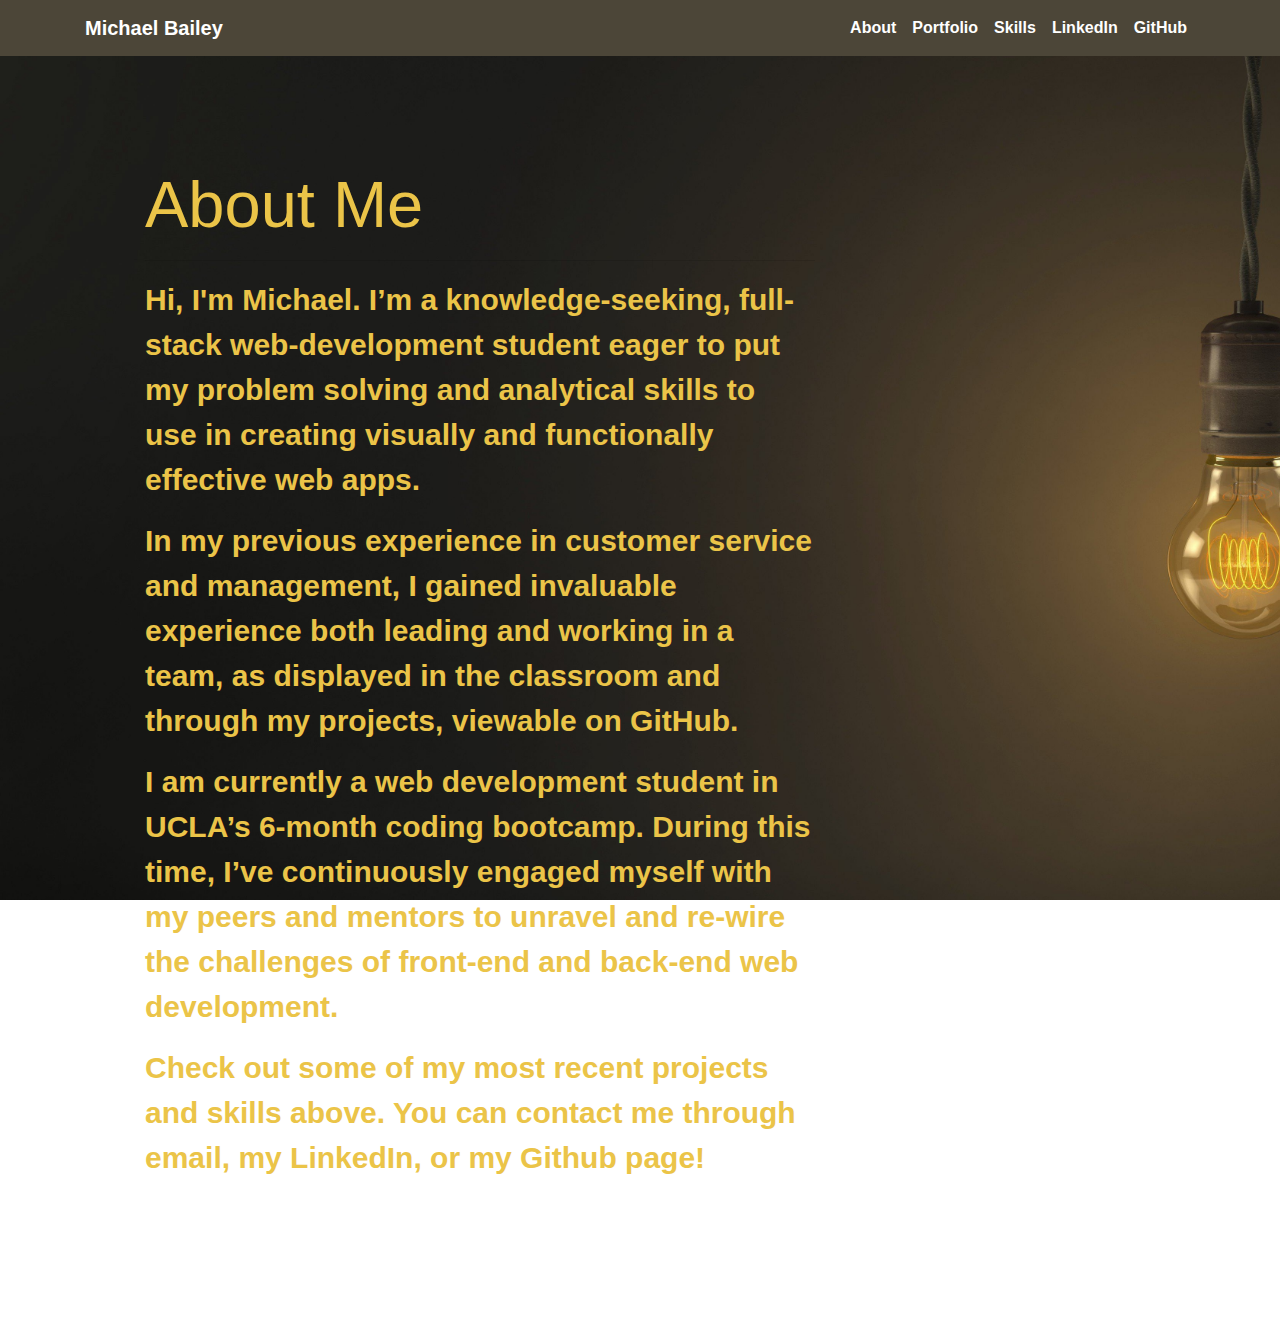
==== index.html @ 3675adea "pushing updated portfolio" ====
<!DOCTYPE html>
<html lang="en-us">

<head>

  <meta charset="UTF-8">
  <meta name="viewport" content="width=device-width, initial-scale=1.0">
  <meta http-equiv="X-UA-Compatible" content="ie=edge">

  <title>Michael Bailey Portfolio</title>

  <!-- Boostrap Stylesheet -->
  <link rel="stylesheet" href="https://maxcdn.bootstrapcdn.com/bootstrap/4.0.0/css/bootstrap.min.css">
  <!-- Our own CSS stylesheet -->
  <link rel="stylesheet" href="assets/css/style.css" media="screen">

</head>

<body>
    <nav class="navbar navbar-expand-lg navbar-light">
        <div class="container">
          <!-- Brand and toggle get grouped for better mobile display -->
          <a class="navbar-brand" href="index.html" id="Name">Michael Bailey</a>
          <button class="navbar-toggler" type="button" data-toggle="collapse" data-target="#navbarTogglerDemo01"
            aria-controls="navbarTogglerDemo01" aria-expanded="false" aria-label="Toggle navigation">
            <span class="navbar-toggler-icon"></span>
          </button>
          <!-- Collect the nav links, forms, and other content for toggling -->
          <div class="collapse navbar-collapse" id="navbarTogglerDemo01">
            <ul class="navbar-nav ml-auto mt-2 mt-lg-0">
                <li class="nav-item active">
                    <a class="nav-link" id="aboutPage" href="index.html">About</a>
                  </li>
                  <li class="nav-item">
                    <a class="nav-link" id="portfolioPage" href="portfolio.html">Portfolio</a>
                  </li>
                  <li class="nav-item">
                    <a class="nav-link" id="skillsPage" href="skills.html">Skills</a>
                  </li>
                  <li class="nav-item">
                    <a class="nav-link" id="skillsPage" href="https://www.linkedin.com/in/michael-bailey-bb00651a6/"target="_blank">LinkedIn</a>
                  </li>
                  <li class="nav-item">
                    <a class="nav-link" id="skillsPage" href="https://github.com/michaeljaybailey"target="_blank">GitHub</a>
                  </li>

    
              
              
            </ul>
          </div>
          <!-- /.navbar-collapse -->
        </div>
        <!-- /.container -->
      </nav>
      <!-- End of navbar -->
      <div class="container" id="aboutMe">
        <section class="row">
            <div class="col-md-8">
                <article class="block">
                    <h1 class="block-header">About Me</h1>
                    <hr />
                    <!-- add good image of self here for about me -->
                    <p>
                      Hi, I'm Michael. 
                      I’m a knowledge-seeking, full-stack web-development student eager to put my problem solving and analytical skills to use in creating visually and functionally effective web apps.</p> 
                      <p>
                      In my previous experience in customer service and management, I gained invaluable experience both leading and working in a team, as displayed in the classroom and through my projects, viewable on GitHub. </p>

                     <p>I am currently a web development student in UCLA’s 6-month coding bootcamp. During this time, I’ve continuously engaged myself with my peers and mentors to unravel and re-wire the challenges of front-end and back-end web development. </p>
                      <p>
                      Check out some of my most recent projects and skills above. 

                      You can contact me through email, my LinkedIn, or my Github page!

                    </p>
                </article>
            </div>
        </section>
    </div>
</body>
---- assets/css/style.css ----
body {
    
    font-family: 'Trebuchet MS', 'Lucida Sans Unicode', 'Lucida Grande', 'Lucida Sans', Arial, sans-serif;
  
    
    background-image: url("../images/background.jfif");
    background-attachment: fixed;
    background-size: cover;
    
  }

html {
    position: relative;

    min-height: 100%;
}
.navbar {
    background-color: rgb(76,70,56);
    border: none;
    
}

#Name,#aboutPage,#portfolioPage,#skillsPage {
    color: #ffffff;
    font-weight: bold;
}



#aboutMe {
    margin: 80px 0;
    margin-left: 100px;
    
}

.block {
    color: rgb(235,196,72);
    font-weight: bolder;
    padding: 30px;
    margin-bottom: 30px;
    font-size: 30px;
}

.block-header {
    font-size: 65px;
}
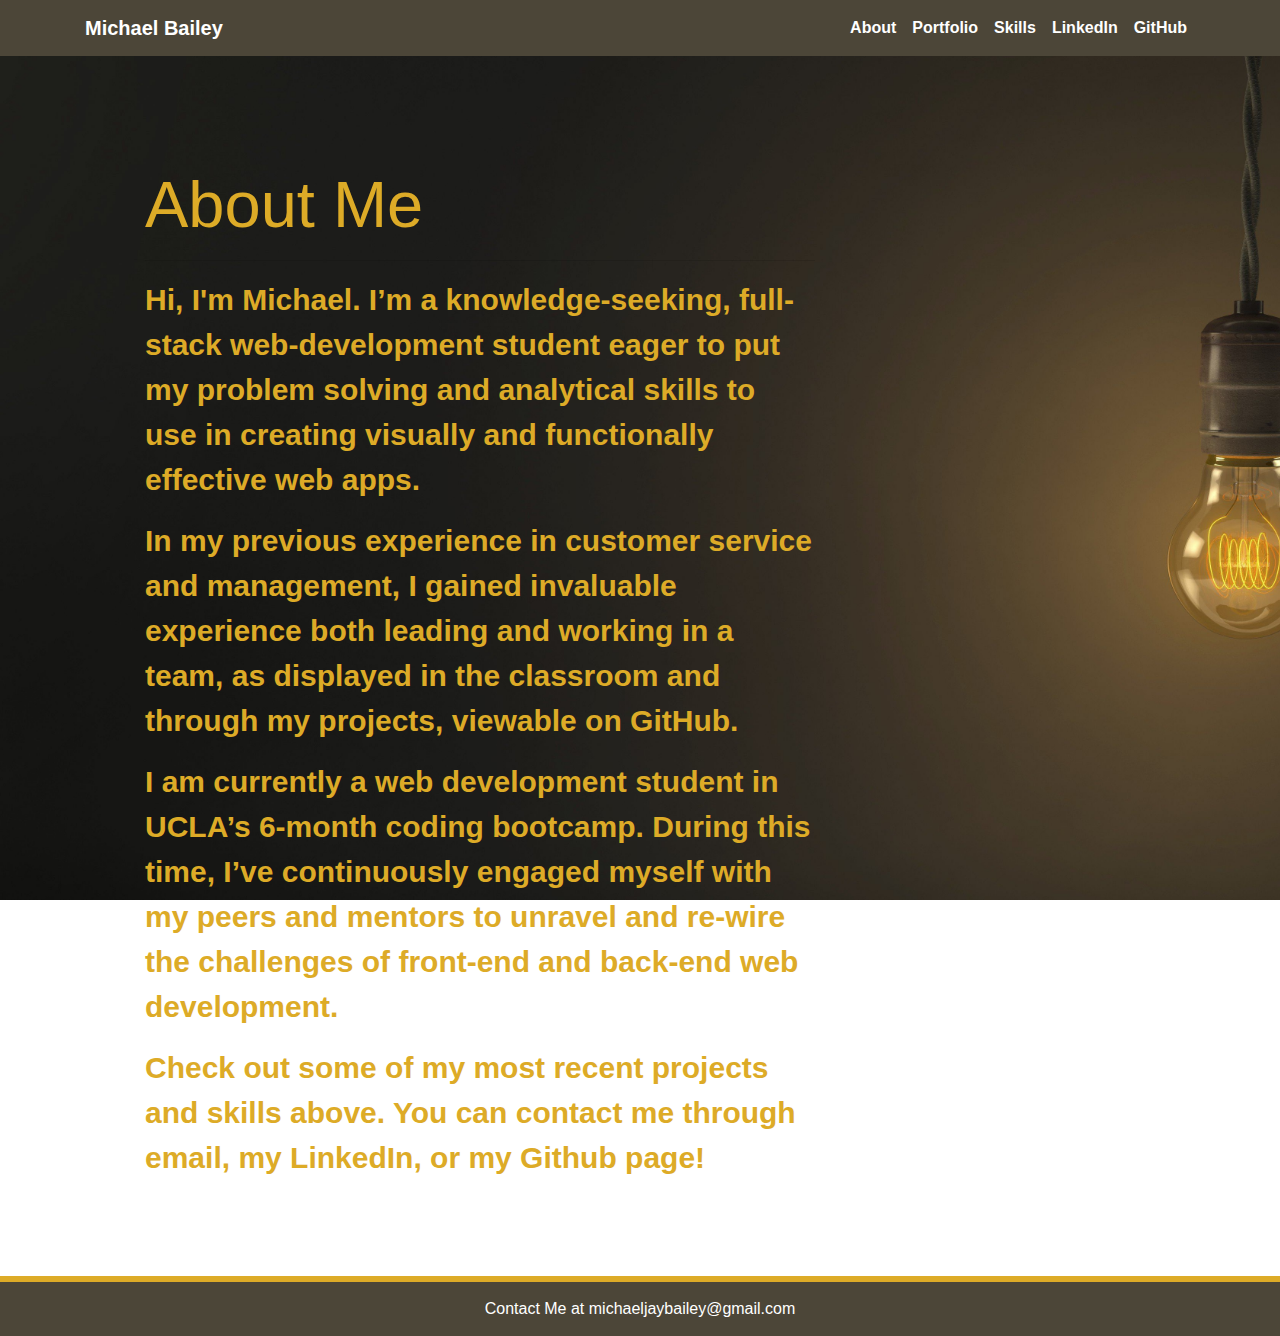
==== commit 9139f4ab: "added footer, fixed css formatting" ====
--- a/index.html
+++ b/index.html
@@ -78,4 +78,11 @@
             </div>
         </section>
     </div>
+    <footer class="footer">
+      <div class="two-toned-footer-color"></div>
+      <p class="text-center">
+         Contact Me at michaeljaybailey@gmail.com
+      </p>
+    </footer>
 </body>
+
--- a/assets/css/style.css
+++ b/assets/css/style.css
@@ -34,7 +34,7 @@
 }
 
 .block {
-    color: rgb(235,196,72);
+    color: rgb(221,171,39);
     font-weight: bolder;
     padding: 30px;
     margin-bottom: 30px;
@@ -43,4 +43,34 @@
 
 .block-header {
     font-size: 65px;
-}+}
+
+.footer {
+    /* Positioning */
+    position: absolute;
+    bottom: 0;
+  
+    /* Box-model */
+    width: 100%;
+    height: 60px;
+  
+    /* Visual */
+    background-color: rgb(76,70,56);
+  }
+  
+  .text-center {
+    /* Box-model */
+    margin-top: 15px;
+  
+    /* Typography */
+    color: #fff;
+  }
+  
+  .two-toned-footer-color {
+    /* Box-model */
+    height: 6px;
+    padding-top: 3px;
+  
+    /* Visual */
+    background-color: rgb(221,171,39);
+  }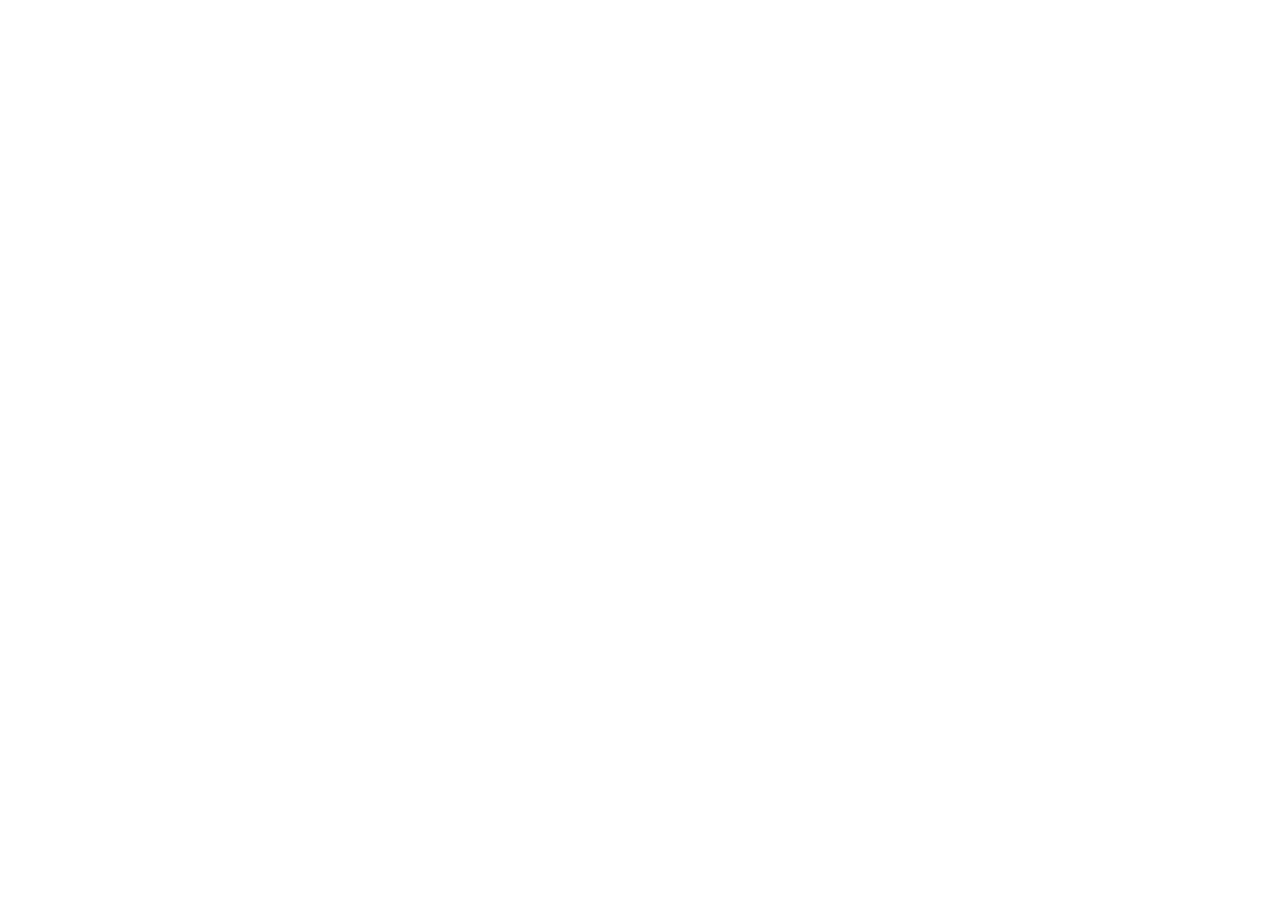
==== commit b6bbaf94: "added new css" ====
--- a/index.html
+++ b/index.html
@@ -17,72 +17,11 @@
 </head>
 
 <body>
-    <nav class="navbar navbar-expand-lg navbar-light">
-        <div class="container">
-          <!-- Brand and toggle get grouped for better mobile display -->
-          <a class="navbar-brand" href="index.html" id="Name">Michael Bailey</a>
-          <button class="navbar-toggler" type="button" data-toggle="collapse" data-target="#navbarTogglerDemo01"
-            aria-controls="navbarTogglerDemo01" aria-expanded="false" aria-label="Toggle navigation">
-            <span class="navbar-toggler-icon"></span>
-          </button>
-          <!-- Collect the nav links, forms, and other content for toggling -->
-          <div class="collapse navbar-collapse" id="navbarTogglerDemo01">
-            <ul class="navbar-nav ml-auto mt-2 mt-lg-0">
-                <li class="nav-item active">
-                    <a class="nav-link" id="aboutPage" href="index.html">About</a>
-                  </li>
-                  <li class="nav-item">
-                    <a class="nav-link" id="portfolioPage" href="portfolio.html">Portfolio</a>
-                  </li>
-                  <li class="nav-item">
-                    <a class="nav-link" id="skillsPage" href="skills.html">Skills</a>
-                  </li>
-                  <li class="nav-item">
-                    <a class="nav-link" id="skillsPage" href="https://www.linkedin.com/in/michael-bailey-bb00651a6/"target="_blank">LinkedIn</a>
-                  </li>
-                  <li class="nav-item">
-                    <a class="nav-link" id="skillsPage" href="https://github.com/michaeljaybailey"target="_blank">GitHub</a>
-                  </li>
-
-    
-              
-              
-            </ul>
-          </div>
-          <!-- /.navbar-collapse -->
-        </div>
-        <!-- /.container -->
-      </nav>
-      <!-- End of navbar -->
-      <div class="container" id="aboutMe">
-        <section class="row">
-            <div class="col-md-8">
-                <article class="block">
-                    <h1 class="block-header">About Me</h1>
-                    <hr />
-                    <!-- add good image of self here for about me -->
-                    <p>
-                      Hi, I'm Michael. 
-                      I’m a knowledge-seeking, full-stack web-development student eager to put my problem solving and analytical skills to use in creating visually and functionally effective web apps.</p> 
-                      <p>
-                      In my previous experience in customer service and management, I gained invaluable experience both leading and working in a team, as displayed in the classroom and through my projects, viewable on GitHub. </p>
-
-                     <p>I am currently a web development student in UCLA’s 6-month coding bootcamp. During this time, I’ve continuously engaged myself with my peers and mentors to unravel and re-wire the challenges of front-end and back-end web development. </p>
-                      <p>
-                      Check out some of my most recent projects and skills above. 
-
-                      You can contact me through email, my LinkedIn, or my Github page!
-
-                    </p>
-                </article>
-            </div>
-        </section>
-    </div>
-    <footer class="footer">
-      <div class="two-toned-footer-color"></div>
-      <p class="text-center">
-         Contact Me at michaeljaybailey@gmail.com
-      </p>
-    </footer>
+  <div class="lines">
+    <div class="line"></div>
+    <div class="line"></div>
+    <div class="line"></div>
+    <div class="line"></div>
+  </div>
 </body>
 
--- a/assets/css/style.css
+++ b/assets/css/style.css
@@ -73,4 +73,12 @@
   
     /* Visual */
     background-color: rgb(221,171,39);
-  }+  }
+  
+/* .row {
+  text-align: left;
+}
+
+.a {
+  text-align: left;
+} */